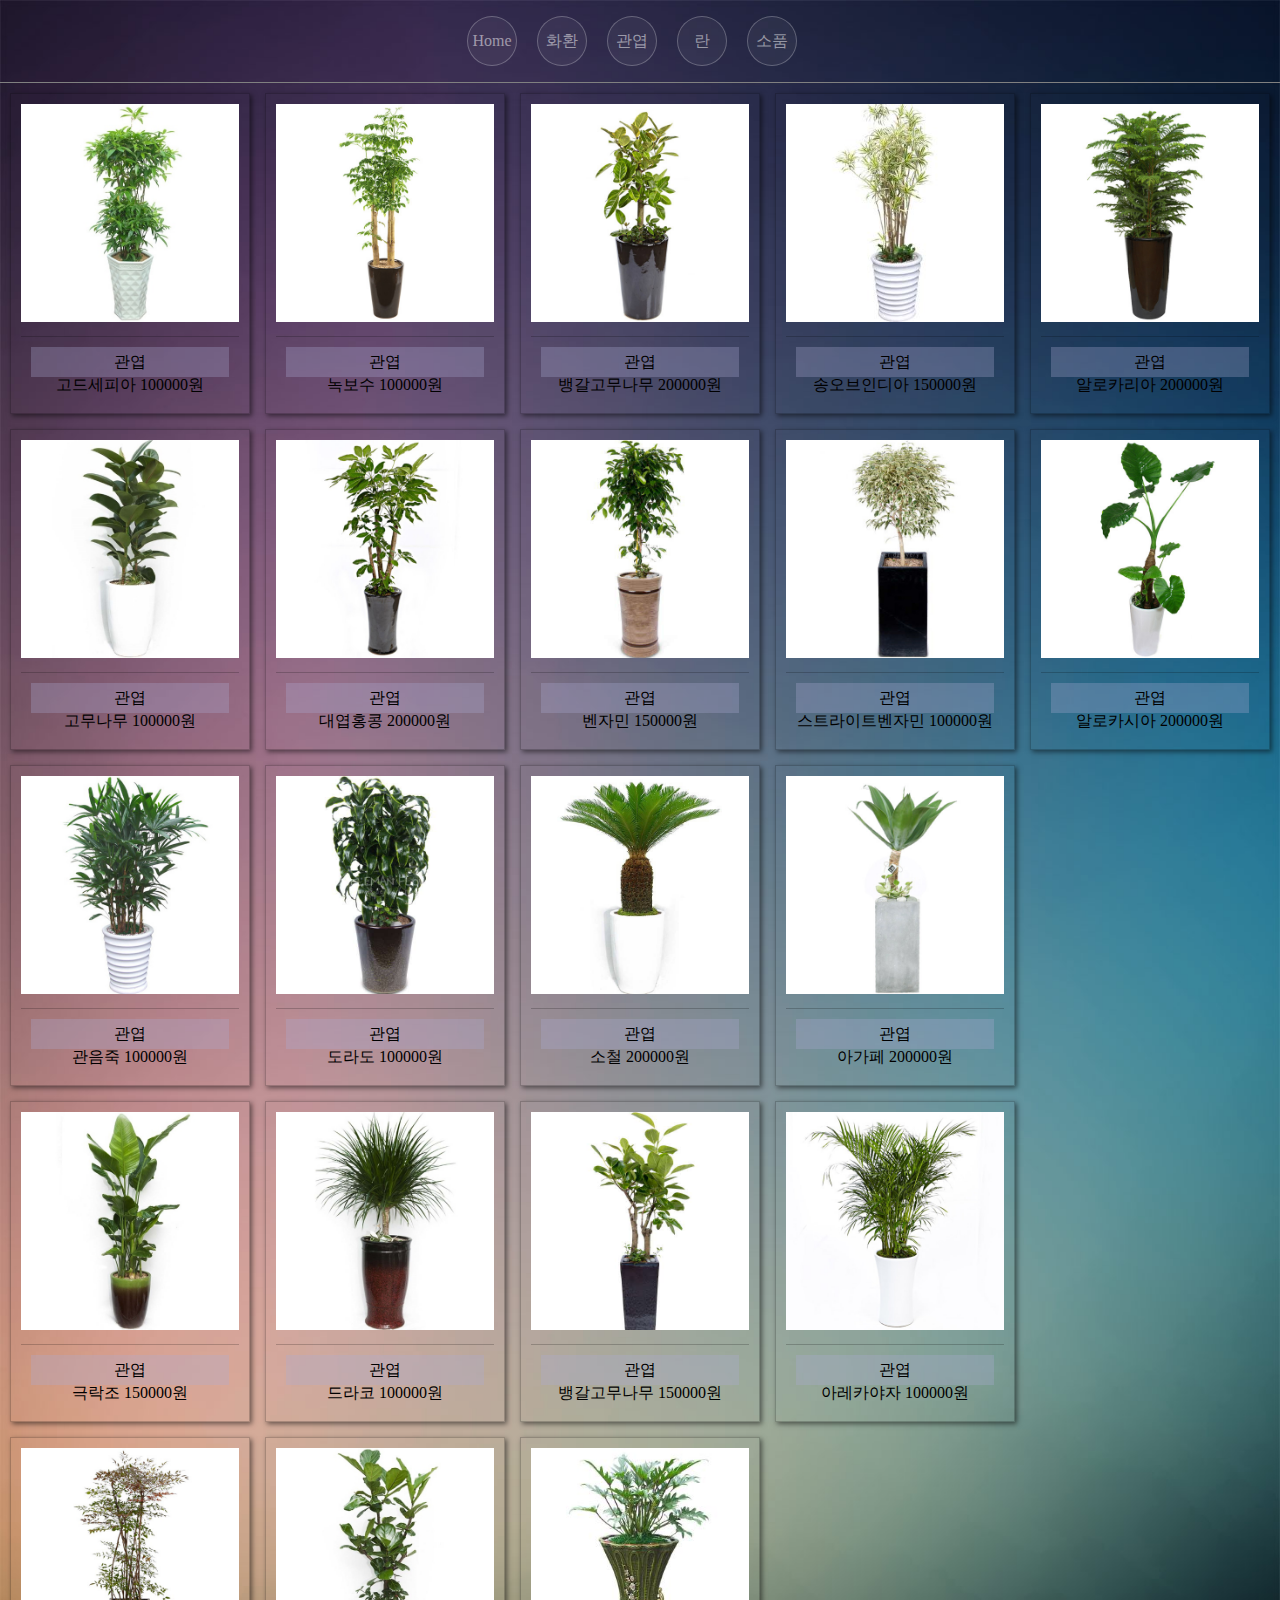
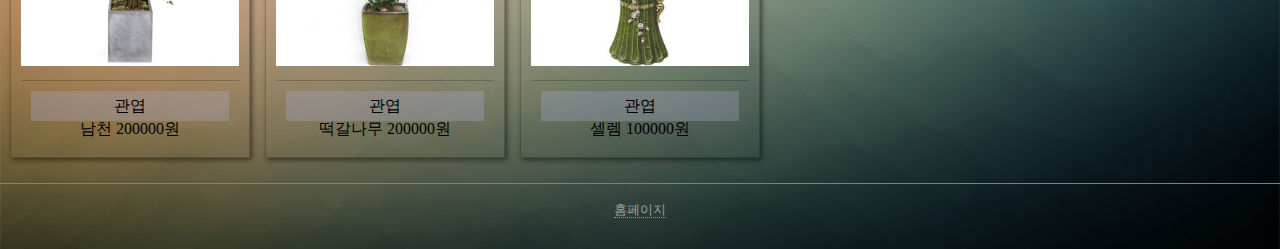
==== foliage_plant2.html @ 1080c7e2 "Initial commit" ====
<!DOCTYPE html>
<html>
<head>
    <meta charset="utf-8">
    <link rel="stylesheet" href="reset.css">
    <link rel="stylesheet" href="style_1.css">
</head>
<body>
    <div class="container">
<!-- Header -->
<header id="header">
    <ul class="icons">
        <li><a href="tore-index.html" class="icon-twitter"><span class="label">Home</span></a></li>
        <li><a href="wreath1.html" class="icon-facebook"><span class="label">화환</span></a></li>
        <li><a href="foliage_plant2.html" class="icon-instagram"><span class="label">관엽</span></a></li>
        <li><a href="orchid3.html" class="icon-mail"><span class="label">란</span></a></li>
        <li><a href="props4.html" class="icon-mail"><span class="label">소품</span></a></li>
    </ul>
</header>
<section class="content">
     <main>
        <div id="columns">
          <figure>
            <img src="images/관엽/고드세피아.jpg">
              <figcaption><h1>관엽</h1>고드세피아 100000원</figcaption>
          </figure>
          <figure>
            <img src="images/관엽/고무나무.jpg">
              <figcaption><h1>관엽</h1>고무나무 100000원</figcaption>
          </figure>
          <figure>
            <img src="images/관엽/관음죽.jpg">
              <figcaption><h1>관엽</h1>관음죽 100000원</figcaption>
          </figure>
          <figure>
            <img src="images/관엽/극락조.jpg">
              <figcaption><h1>관엽</h1>극락조 150000원</figcaption>
          </figure>
          <figure>
            <img src="images/관엽/남천.jpg">
              <figcaption><h1>관엽</h1>남천 200000원</figcaption>
          </figure>
          <figure>
            <img src="images/관엽/녹보수.jpg">
              <figcaption><h1>관엽</h1>녹보수 100000원</figcaption>
          </figure>
          <figure>
            <img src="images/관엽/대엽홍콩1.jpg">
              <figcaption><h1>관엽</h1>대엽홍콩 200000원</figcaption>
          </figure>
          <figure>
            <img src="images/관엽/도라도.jpg">
              <figcaption><h1>관엽</h1>도라도 100000원</figcaption>
          </figure>
          <figure>
            <img src="images/관엽/드라코1.jpg">
              <figcaption><h1>관엽</h1>드라코 100000원</figcaption>
          </figure>
          <figure>
            <img src="images/관엽/떡갈나무.jpg">
              <figcaption><h1>관엽</h1>떡갈나무 200000원</figcaption>
          </figure>
           <figure>
            <img src="images/관엽/뱅갈.jpg">
              <figcaption><h1>관엽</h1>뱅갈고무나무 200000원</figcaption>
          </figure>
          <figure>
            <img src="images/관엽/벤자민.jpg">
              <figcaption><h1>관엽</h1>벤자민 150000원</figcaption>
          </figure>
          <figure>
            <img src="images/관엽/소철.jpg">
              <figcaption><h1>관엽</h1>소철 200000원</figcaption>
          </figure>
          <figure>
            <img src="images/관엽/뱅갈고무나무.jpg">
              <figcaption><h1>관엽</h1>뱅갈고무나무 150000원</figcaption>
          </figure>
          <figure>
            <img src="images/관엽/셀렘.jpg">
              <figcaption><h1>관엽</h1>셀렘 100000원</figcaption>
              </figure>
              <figure>
            <img src="images/관엽/송오브인디아.jpg">
              <figcaption><h1>관엽</h1>송오브인디아 150000원</figcaption>          
          </figure>
          <figure>
            <img src="images/관엽/스트라이트벤자민.jpg">
              <figcaption><h1>관엽</h1>스트라이트벤자민 100000원</figcaption>
          </figure>
          <figure>
            <img src="images/관엽/아가페(아테누아타).jpg">
              <figcaption><h1>관엽</h1>아가페 200000원</figcaption>
          </figure>
          <figure>
            <img src="images/관엽/아레카야자.jpg">
              <figcaption><h1>관엽</h1>아레카야자 100000원</figcaption>
          </figure>
          <figure>
            <img src="images/관엽/알로카리아.jpg">
              <figcaption><h1>관엽</h1>알로카리아 200000원</figcaption>
          </figure>
          <figure>
            <img src="images/관엽/알로카시아.jpg">
              <figcaption><h1>관엽</h1>알로카시아 200000원</figcaption>
          </figure>
        </div>
    </main>
</section>
        <footer id="footer">
            <a href="https://opentutorials.org/course/1">홈페이지</a>
        </footer>
    </div>
</body>
</html>
---- style_1.css ----
.container{
    display: flex;
    flex-direction: column;
    background-image: url(images/bg.jpg);
    background-size:cover;
}
header{
    margin: auto;
}
footer{
    border-top:1px solid gray;
    padding:20px;
    text-align: center;
}
.content{
    display:flex;
    border-top:1px solid gray;
}
main{
    padding:10px;
}
#header{
  text-align: center;
  padding:1rem;
}
#header ul.icons li{
  display: inline-block;
  border-radius: 100%;
  border:1px solid rgba(255,255,255,0.25);
  background-color: rgba(255,255,255,0.05);
  width:3rem;
  height:3rem;
  display: inline-flex;
  justify-content: center;
  align-items: center;
  margin-right:1rem;
}
#header ul.icons li:hover{
  border:1px solid rgba(255,255,255,0.25);
  background-color: rgba(255,255,255,0.2);
  text-decoration: none;    
}
#header ul.icons li a{
  color:rgba(255,255,255,0.5);
  text-decoration: none;
}
#header ul.icons li a:before{
  font-size:1.5rem;
}
#footer{
  text-align: center;
  color:rgba(255,255,255,0.5);
  font-weight: 200;
  padding-bottom: 2rem;
  font-size:0.8rem;
}
#footer a{
  color:rgba(255,255,255,0.5);
  text-decoration: none;
  border-bottom: 1px dotted rgba(255,255,255,0.5);
}
/*@media(max-width:480px){
  #main .thumbnails {
    display: block;
  } */
/* 메인 상품이미지 시작부분 */
#columns{
        column-width:210px;
        column-gap: 15px;
      }
      #columns figure{
        display: inline-block;
        border:1px solid rgba(0,0,0,0.2);
        margin:0;
        margin-bottom: 15px;
        padding:10px;
        box-shadow: 2px 2px 5px rgba(0,0,0,0.5);;
      }
      #columns figure img{
        width:100%;
      }
      #columns figure figcaption{
        border-top:1px solid rgba(0,0,0,0.2);
        padding:10px;
        margin-top:11px;
        text-align: center;  
      }
figcaption h1{
    background-color: rgba(172, 171, 212, 0.3);
    padding: 7px;
}

/* 메인상품 끝부분 */
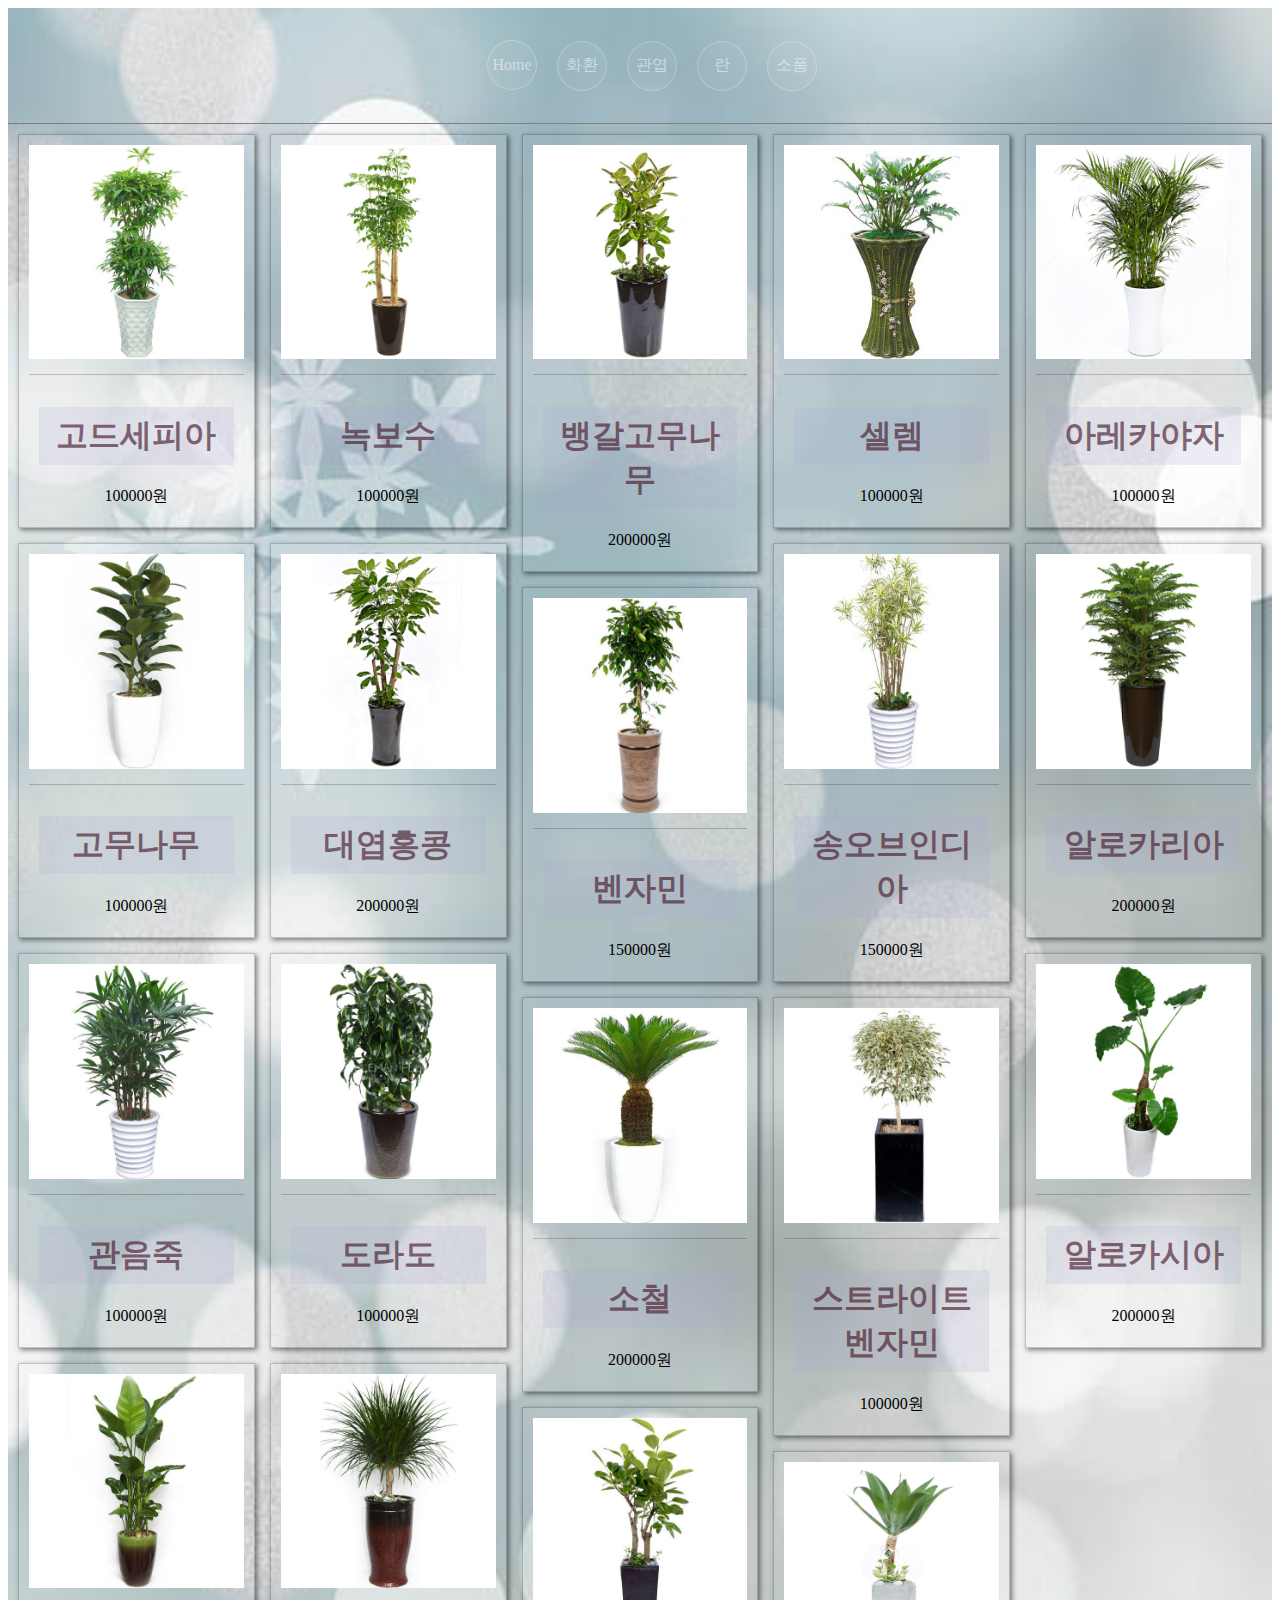
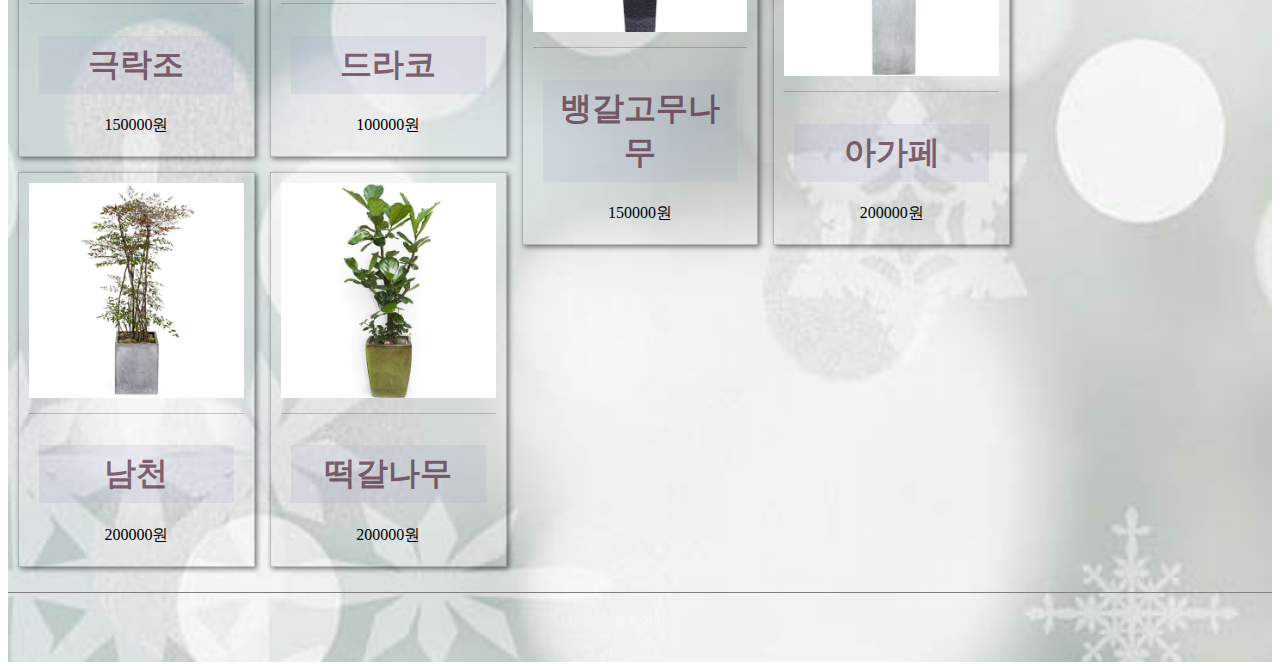
==== commit 5ab1f69e: "12-18" ====
--- a/foliage_plant2.html
+++ b/foliage_plant2.html
@@ -2,7 +2,6 @@
 <html>
 <head>
     <meta charset="utf-8">
-    <link rel="stylesheet" href="reset.css">
     <link rel="stylesheet" href="style_1.css">
 </head>
 <body>
@@ -10,7 +9,7 @@
 <!-- Header -->
 <header id="header">
     <ul class="icons">
-        <li><a href="tore-index.html" class="icon-twitter"><span class="label">Home</span></a></li>
+        <li><a href="index.html" class="icon-twitter"><span class="label">Home</span></a></li>
         <li><a href="wreath1.html" class="icon-facebook"><span class="label">화환</span></a></li>
         <li><a href="foliage_plant2.html" class="icon-instagram"><span class="label">관엽</span></a></li>
         <li><a href="orchid3.html" class="icon-mail"><span class="label">란</span></a></li>
@@ -22,93 +21,93 @@
         <div id="columns">
           <figure>
             <img src="images/관엽/고드세피아.jpg">
-              <figcaption><h1>관엽</h1>고드세피아 100000원</figcaption>
+              <figcaption><h1>고드세피아</h1> 100000원</figcaption>
           </figure>
           <figure>
             <img src="images/관엽/고무나무.jpg">
-              <figcaption><h1>관엽</h1>고무나무 100000원</figcaption>
+              <figcaption><h1>고무나무</h1> 100000원</figcaption>
           </figure>
           <figure>
             <img src="images/관엽/관음죽.jpg">
-              <figcaption><h1>관엽</h1>관음죽 100000원</figcaption>
+              <figcaption><h1>관음죽</h1> 100000원</figcaption>
           </figure>
           <figure>
             <img src="images/관엽/극락조.jpg">
-              <figcaption><h1>관엽</h1>극락조 150000원</figcaption>
+              <figcaption><h1>극락조</h1> 150000원</figcaption>
           </figure>
           <figure>
             <img src="images/관엽/남천.jpg">
-              <figcaption><h1>관엽</h1>남천 200000원</figcaption>
+              <figcaption><h1>남천</h1> 200000원</figcaption>
           </figure>
           <figure>
             <img src="images/관엽/녹보수.jpg">
-              <figcaption><h1>관엽</h1>녹보수 100000원</figcaption>
+              <figcaption><h1>녹보수</h1> 100000원</figcaption>
           </figure>
           <figure>
             <img src="images/관엽/대엽홍콩1.jpg">
-              <figcaption><h1>관엽</h1>대엽홍콩 200000원</figcaption>
+              <figcaption><h1>대엽홍콩</h1> 200000원</figcaption>
           </figure>
           <figure>
             <img src="images/관엽/도라도.jpg">
-              <figcaption><h1>관엽</h1>도라도 100000원</figcaption>
+              <figcaption><h1>도라도</h1> 100000원</figcaption>
           </figure>
           <figure>
             <img src="images/관엽/드라코1.jpg">
-              <figcaption><h1>관엽</h1>드라코 100000원</figcaption>
+              <figcaption><h1>드라코</h1> 100000원</figcaption>
           </figure>
           <figure>
             <img src="images/관엽/떡갈나무.jpg">
-              <figcaption><h1>관엽</h1>떡갈나무 200000원</figcaption>
+              <figcaption><h1>떡갈나무</h1> 200000원</figcaption>
           </figure>
            <figure>
             <img src="images/관엽/뱅갈.jpg">
-              <figcaption><h1>관엽</h1>뱅갈고무나무 200000원</figcaption>
+              <figcaption><h1>뱅갈고무나무</h1> 200000원</figcaption>
           </figure>
           <figure>
             <img src="images/관엽/벤자민.jpg">
-              <figcaption><h1>관엽</h1>벤자민 150000원</figcaption>
+              <figcaption><h1>벤자민</h1> 150000원</figcaption>
           </figure>
           <figure>
             <img src="images/관엽/소철.jpg">
-              <figcaption><h1>관엽</h1>소철 200000원</figcaption>
+              <figcaption><h1>소철</h1> 200000원</figcaption>
           </figure>
           <figure>
             <img src="images/관엽/뱅갈고무나무.jpg">
-              <figcaption><h1>관엽</h1>뱅갈고무나무 150000원</figcaption>
+              <figcaption><h1>뱅갈고무나무</h1> 150000원</figcaption>
           </figure>
           <figure>
             <img src="images/관엽/셀렘.jpg">
-              <figcaption><h1>관엽</h1>셀렘 100000원</figcaption>
+              <figcaption><h1>셀렘</h1> 100000원</figcaption>
               </figure>
               <figure>
             <img src="images/관엽/송오브인디아.jpg">
-              <figcaption><h1>관엽</h1>송오브인디아 150000원</figcaption>          
+              <figcaption><h1>송오브인디아</h1> 150000원</figcaption>          
           </figure>
           <figure>
             <img src="images/관엽/스트라이트벤자민.jpg">
-              <figcaption><h1>관엽</h1>스트라이트벤자민 100000원</figcaption>
+              <figcaption><h1>스트라이트벤자민</h1> 100000원</figcaption>
           </figure>
           <figure>
             <img src="images/관엽/아가페(아테누아타).jpg">
-              <figcaption><h1>관엽</h1>아가페 200000원</figcaption>
+              <figcaption><h1>아가페</h1> 200000원</figcaption>
           </figure>
           <figure>
             <img src="images/관엽/아레카야자.jpg">
-              <figcaption><h1>관엽</h1>아레카야자 100000원</figcaption>
+              <figcaption><h1>아레카야자</h1> 100000원</figcaption>
           </figure>
           <figure>
             <img src="images/관엽/알로카리아.jpg">
-              <figcaption><h1>관엽</h1>알로카리아 200000원</figcaption>
+              <figcaption><h1>알로카리아</h1> 200000원</figcaption>
           </figure>
           <figure>
             <img src="images/관엽/알로카시아.jpg">
-              <figcaption><h1>관엽</h1>알로카시아 200000원</figcaption>
+              <figcaption><h1>알로카시아</h1> 200000원</figcaption>
           </figure>
         </div>
     </main>
 </section>
         <footer id="footer">
-            <a href="https://opentutorials.org/course/1">홈페이지</a>
+            <a href="index.html">홈페이지</a>
         </footer>
     </div>
 </body>
--- a/style_1.css
+++ b/style_1.css
@@ -86,8 +86,11 @@
         text-align: center;  
       }
 figcaption h1{
-    background-color: rgba(172, 171, 212, 0.3);
+    background-color: rgba(172, 171, 212, 0.2);
     padding: 7px;
+        font-family: Haan Baekje B;
+    color: rgba(75, 29, 49, 0.67);
+
 }
 
 /* 메인상품 끝부분 */